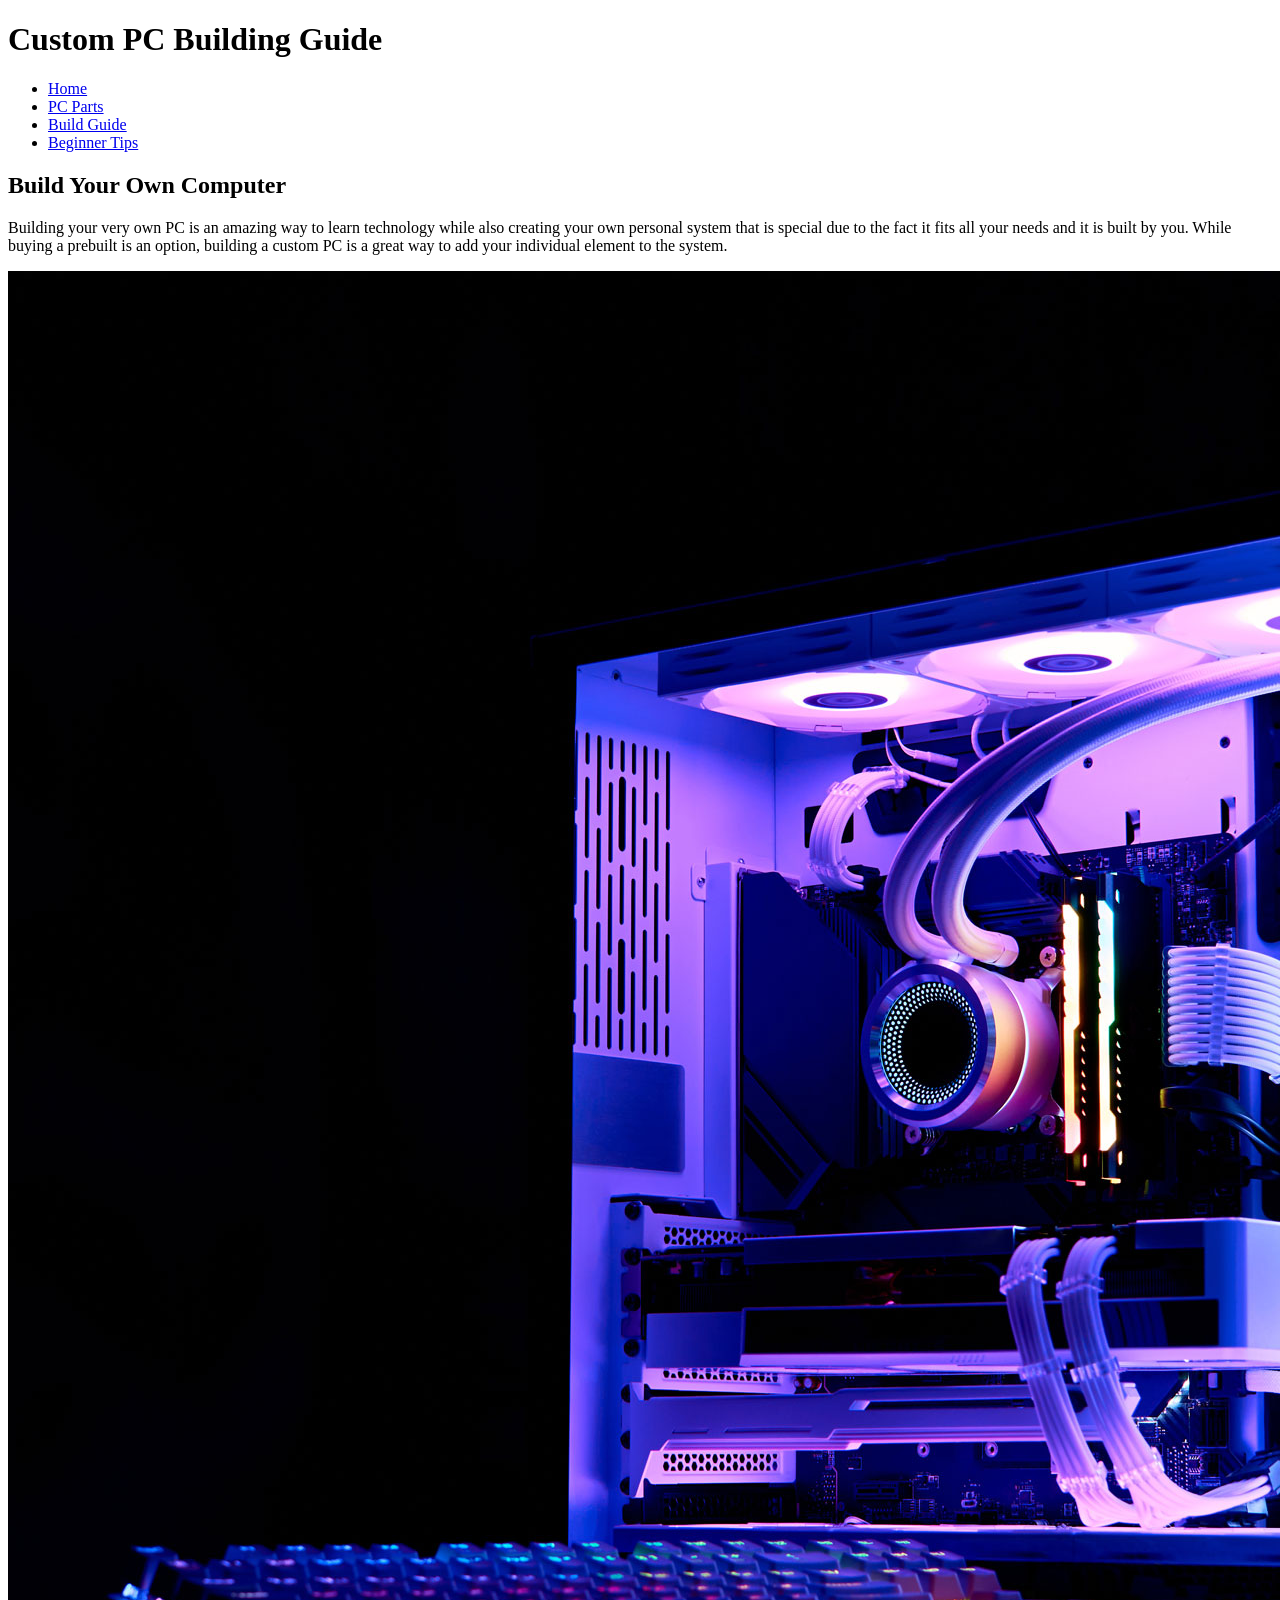
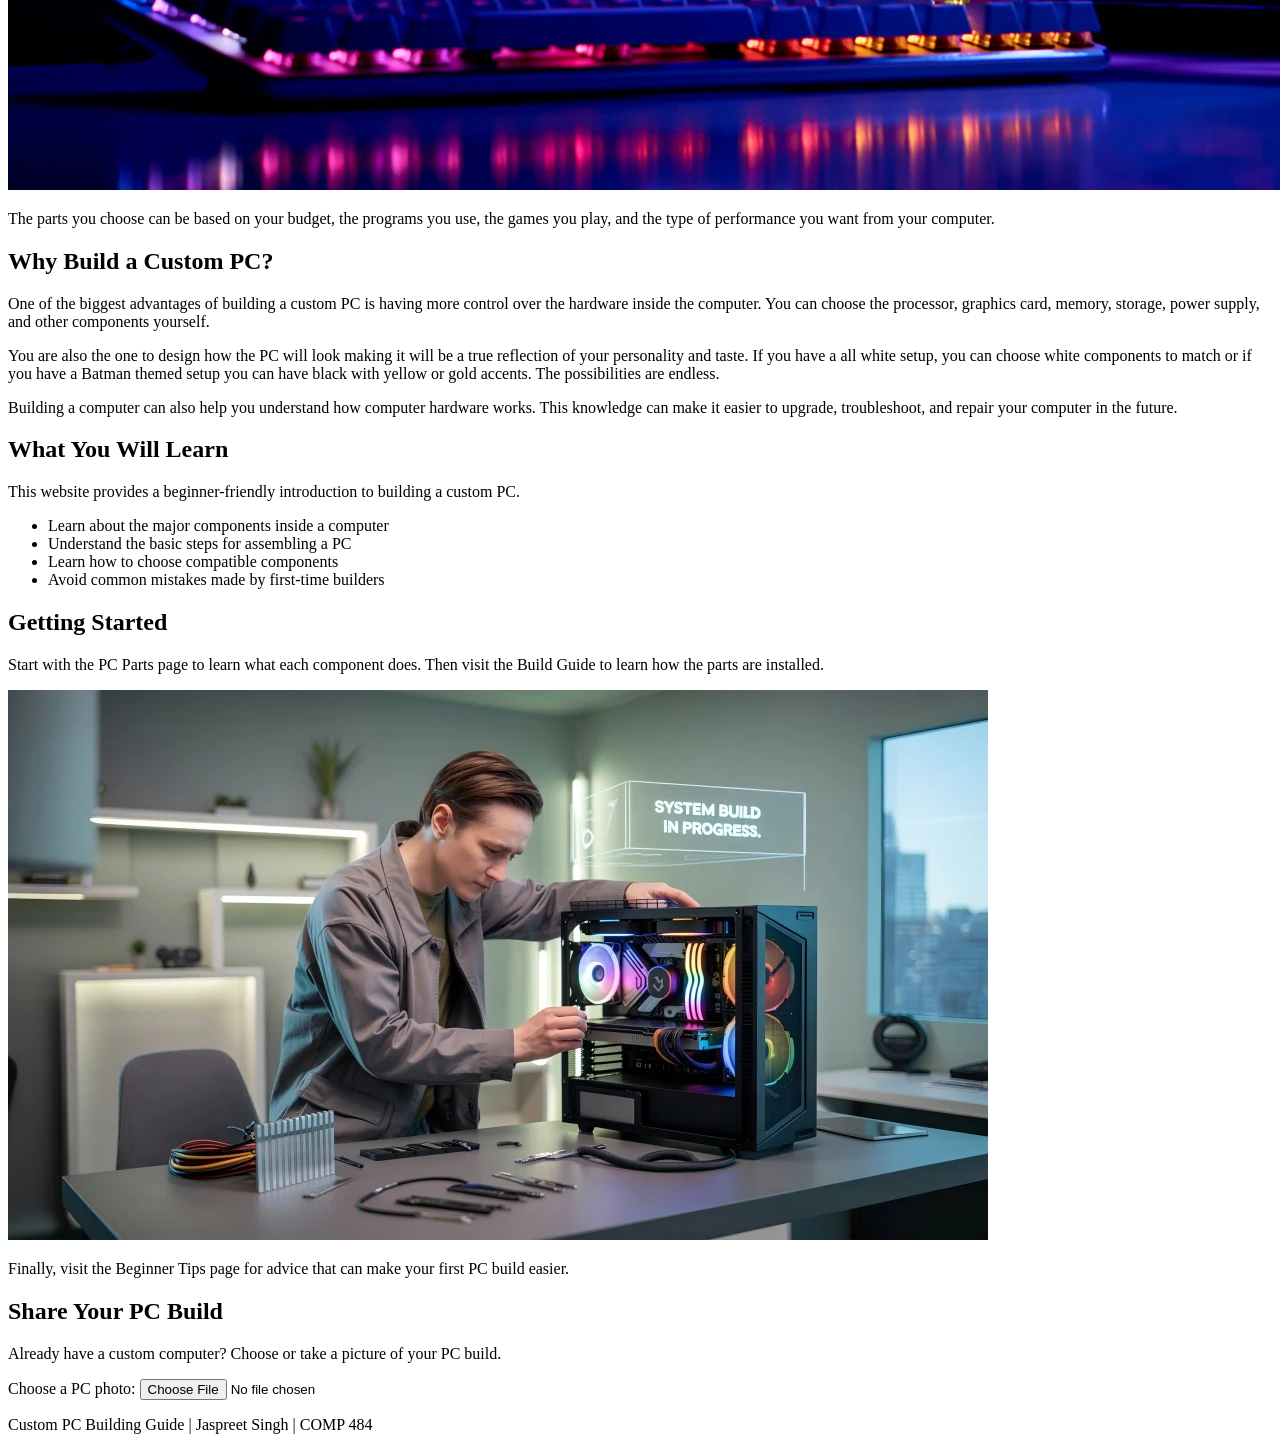
==== index.html @ 7ff5ad69 "Added Images and index" ====
<!DOCTYPE html>
<html lang="en">
  <head>
    <meta charset="utf-8" />
    <title>Custom PC Building Guide</title>
    <link href="css/styles.css" rel="stylesheet" type="text/css" />
  </head>

  <body>
    <header>
      <h1>Custom PC Building Guide</h1>

      <nav>
        <ul>
          <li><a href="index.html">Home</a></li>
          <li><a href="parts.html">PC Parts</a></li>
          <li><a href="building.html">Build Guide</a></li>
          <li><a href="tips.html">Beginner Tips</a></li>
        </ul>
      </nav>
    </header>

    <main>
      <section>
        <h2>Build Your Own Computer</h2>

        <p>
          Building your very own PC is an amazing way to learn technology while also creating your own personal system that is special due to the fact it fits all your needs and it is built by you. While buying a prebuilt is an option, building a custom PC is a great way to add your individual element to the system. 
        </p>

        <img
          src="images/PCbuild.jpg"
          alt="Custom desktop PC with visible computer components"
        />

        <p>
          The parts you choose can be based on your budget, the programs you use, the games you play, and the type of performance you want from your computer.
        </p>
      </section>

      <section>
        <h2>Why Build a Custom PC?</h2>

        <p>
          One of the biggest advantages of building a custom PC is having more control over the hardware inside the computer. You can choose the processor, graphics card, memory, storage, power supply, and other components yourself.
        </p>

        <p>
          You are also the one to design how the PC will look making it will be a true reflection of your personality and taste. If you have a all white setup, you can choose white components to match or if you have a Batman themed setup you can have black with yellow or gold accents. The possibilities are endless. 
        </p>

        <p>
          Building a computer can also help you understand how computer hardware works. This knowledge can make it easier to upgrade, troubleshoot, and repair your computer in the future.
        </p>
      </section>

      <section>
        <h2>What You Will Learn</h2>

        <p>
          This website provides a beginner-friendly introduction to building a custom PC.
        </p>

        <ul>
          <li>Learn about the major components inside a computer</li>
          <li>Understand the basic steps for assembling a PC</li>
          <li>Learn how to choose compatible components</li>
          <li>Avoid common mistakes made by first-time builders</li>
        </ul>
      </section>

      <section>
        <h2>Getting Started</h2>

        <p>
          Start with the PC Parts page to learn what each component does. Then
          visit the Build Guide to learn how the parts are installed.
        </p>

        <img
          src="images/Building.jpg"
          alt="Person assembling components inside a desktop computer"
        />

        <p>
          Finally, visit the Beginner Tips page for advice that can make your first PC build easier.
        </p>
      </section>

      <section>
        <h2>Share Your PC Build</h2>

        <p>
          Already have a custom computer? Choose or take a picture of your PC
          build.
        </p>

        <label for="pc-photo">Choose a PC photo:</label>

        <input
          type="file"
          id="pc-photo"
          name="pc-photo"
          accept="image/*"
          capture="environment"
        />
      </section>
    </main>

    <footer>
      <p>Custom PC Building Guide | Jaspreet Singh | COMP 484</p>
    </footer>
  </body>
</html>
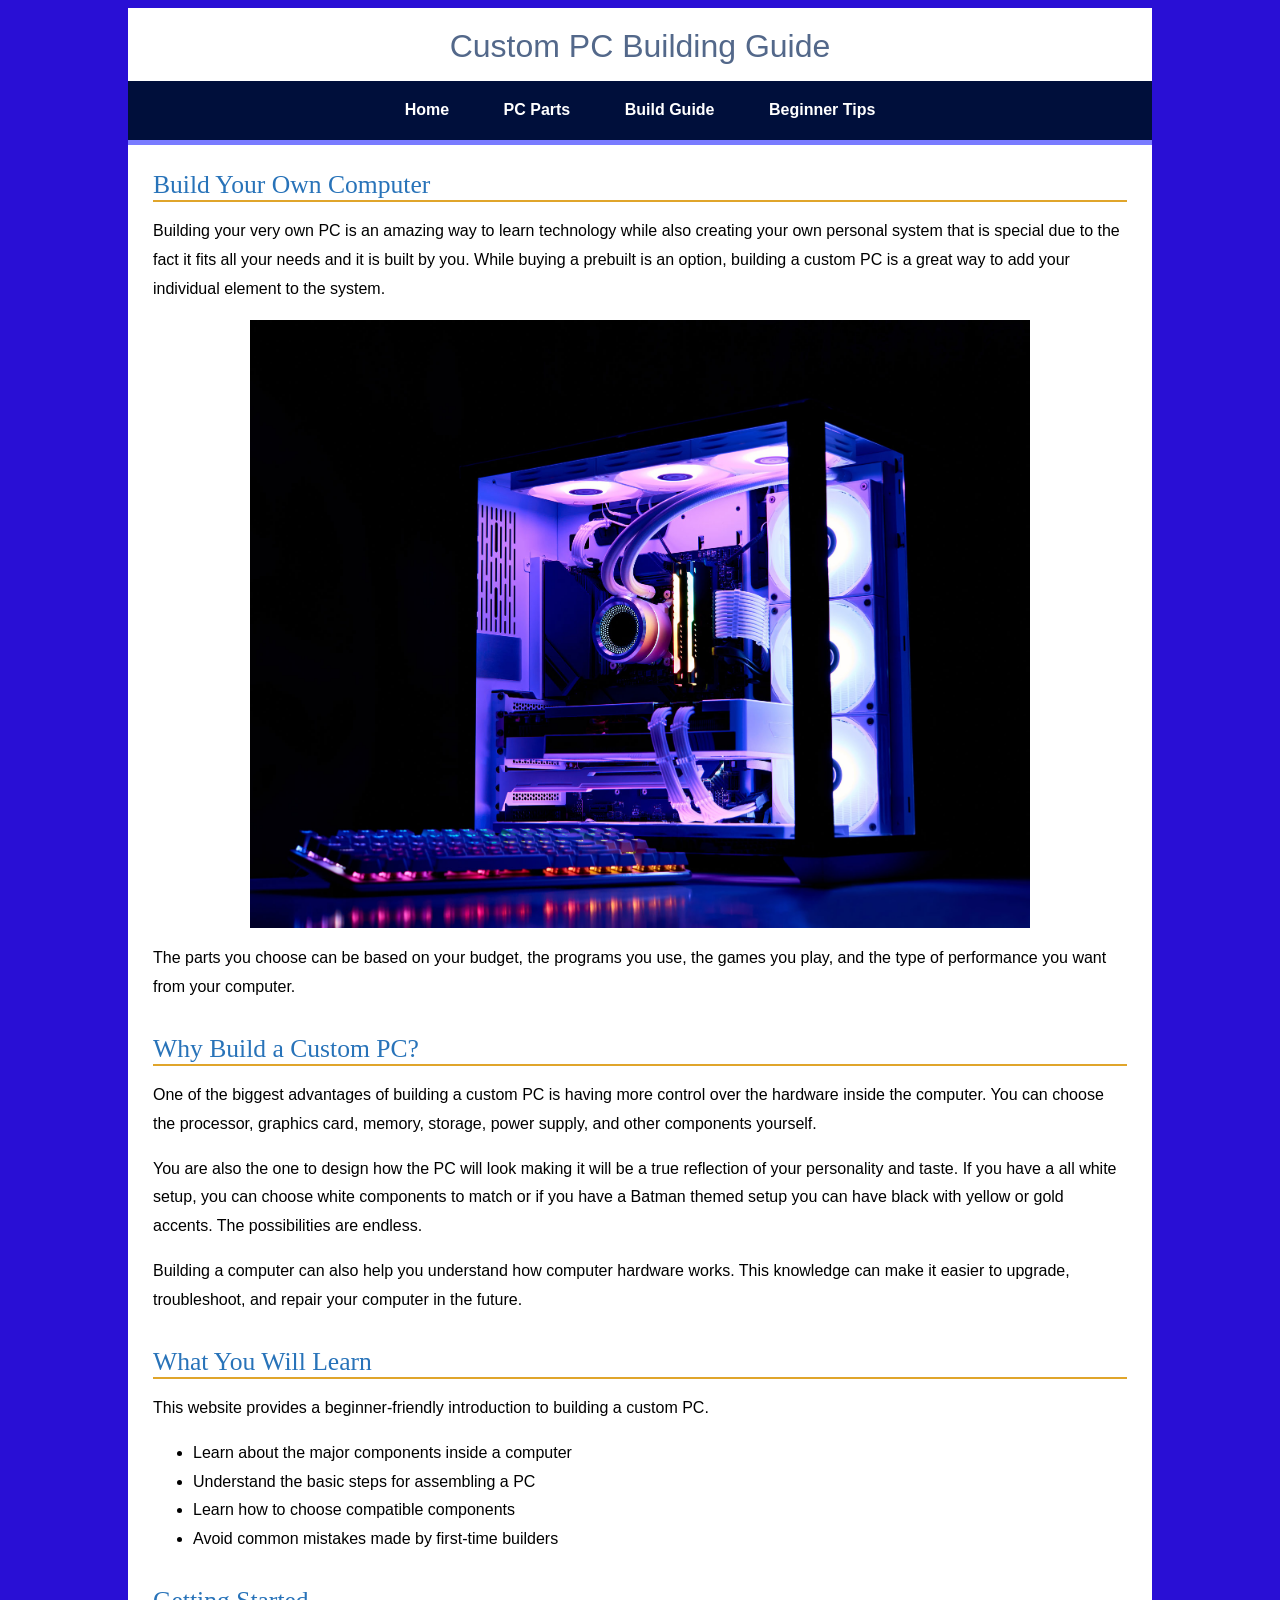
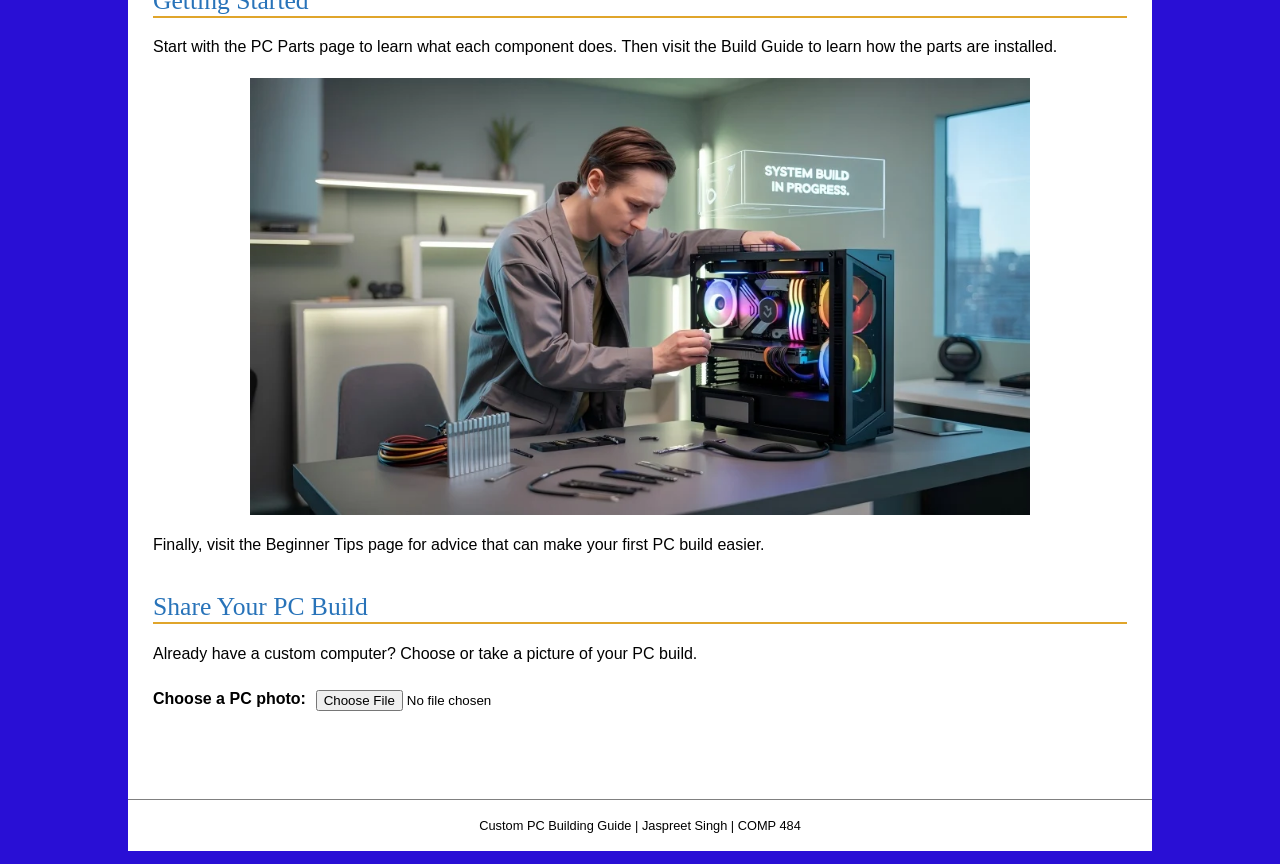
==== commit e152df5c: "fixed mistakes" ====
--- a/index.html
+++ b/index.html
@@ -3,7 +3,7 @@
   <head>
     <meta charset="utf-8" />
     <title>Custom PC Building Guide</title>
-    <link href="css/styles.css" rel="stylesheet" type="text/css" />
+    <link href="css/style.css" rel="stylesheet" type="text/css" />
   </head>
 
   <body>
@@ -73,8 +73,7 @@
         <h2>Getting Started</h2>
 
         <p>
-          Start with the PC Parts page to learn what each component does. Then
-          visit the Build Guide to learn how the parts are installed.
+          Start with the PC Parts page to learn what each component does. Then visit the Build Guide to learn how the parts are installed.
         </p>
 
         <img
@@ -91,8 +90,7 @@
         <h2>Share Your PC Build</h2>
 
         <p>
-          Already have a custom computer? Choose or take a picture of your PC
-          build.
+          Already have a custom computer? Choose or take a picture of your PC build.
         </p>
 
         <label for="pc-photo">Choose a PC photo:</label>
--- a/css/style.css
+++ b/css/style.css
@@ -0,0 +1,240 @@
+html {
+    background: #290fd5;
+    margin: 0;
+}
+
+body {
+    font-family: Verdana, Geneva, sans-serif;
+    font-size: 100%;
+    width: 80%;
+    margin-right: auto;
+    margin-left: auto;
+    padding: 0;
+    background: white;
+    line-height: 1.8;
+}
+
+
+/* Headings and Paragraphs */
+
+h1, h2, h3, h4, h5, h6, p {
+    margin: 0;
+    padding: 0;
+}
+
+h1 {
+    font: 2em Verdana, Geneva, sans-serif;
+    color: rgb(83, 104, 138);
+    margin-bottom: .4em;
+}
+
+h2 {
+    font: 1.6em Georgia, "Times New Roman", Times, serif;
+    color: rgb(40, 115, 185);
+    margin-bottom: .6em;
+    border-bottom: 2px solid #e0a52b;
+}
+
+h3 {
+    font-size: 1.2em;
+    color: rgb(83, 104, 138);
+}
+
+p {
+    margin-bottom: 1em;
+}
+
+
+/* Header */
+
+header {
+    padding: 20px 20px 0;
+}
+
+header h1 {
+    text-align: center;
+}
+
+
+/* Navigation */
+
+nav {
+    background-color: #000f3b;
+    border-bottom: 5px solid #797bff;
+    margin-top: 1em;
+    margin-left: -20px;
+    margin-right: -20px;
+}
+
+nav ul {
+    list-style-type: none;
+    margin: 0;
+    padding: 0;
+    text-align: center;
+}
+
+nav li {
+    display: inline-block;
+}
+
+nav a {
+    display: block;
+    color: white;
+    text-decoration: none;
+    font-weight: bold;
+    padding: 15px 25px;
+}
+
+nav a:hover {
+    background-color: #24556a;
+    color: white;
+}
+
+
+/* Links */
+
+a {
+    color: rgb(40, 115, 185);
+}
+
+a:hover {
+    color: rgb(120, 97, 55);
+}
+
+
+/* Main Content */
+
+main {
+    padding: 25px;
+}
+
+section {
+    margin-bottom: 2em;
+}
+
+
+/* Images */
+
+img {
+    max-width: 80%;
+    height: auto;
+    display: block;
+    margin: 1em auto;
+}
+
+
+/* PC Component Cards */
+
+.card-container {
+    display: grid;
+    grid-template-columns: repeat(3, 1fr);
+    gap: 20px;
+    margin-top: 1.5em;
+}
+
+.card {
+    border: 2px solid rgb(83, 104, 138);
+    padding: 15px;
+    background: #f7f7f7;
+}
+
+.card h3 {
+    text-align: center;
+    margin-bottom: 10px;
+}
+
+.card img {
+    width: 100%;
+    max-width: 100%;
+    height: 200px;
+    object-fit: contain;
+    margin: 10px auto;
+}
+
+.card p {
+    font-size: .9em;
+}
+
+
+/* Template Card */
+
+.template-card {
+    width: 280px;
+    padding: 15px;
+    margin-top: 1em;
+    border: 2px solid rgb(83, 104, 138);
+    background: #f7f7f7;
+}
+
+
+/* Lists */
+
+ul {
+    margin-bottom: 1em;
+}
+
+
+/* Forms */
+
+label {
+    font-weight: bold;
+}
+
+input,
+select {
+    padding: .4em;
+    margin-bottom: 1em;
+}
+
+
+/* Buttons */
+
+button {
+    font-family: Verdana, Geneva, sans-serif;
+    padding: .5em 1em;
+    margin-bottom: 1em;
+    cursor: pointer;
+}
+
+
+/* Output */
+
+output {
+    font-weight: bold;
+    color: rgb(83, 104, 138);
+}
+
+
+/* Popover */
+
+[popover] {
+    padding: 1em;
+    border: 1px solid gray;
+    background: white;
+    max-width: 400px;
+}
+
+
+/* Dialog */
+
+dialog {
+    padding: 1.5em;
+    border: 1px solid gray;
+    background: white;
+    width: 50%;
+}
+
+dialog::backdrop {
+    background: rgba(0, 0, 0, .5);
+}
+
+
+/* Footer */
+
+footer {
+    border-top: 1px solid gray;
+    text-align: center;
+    font-size: .8em;
+    line-height: 4em;
+    margin-top: 1em;
+}
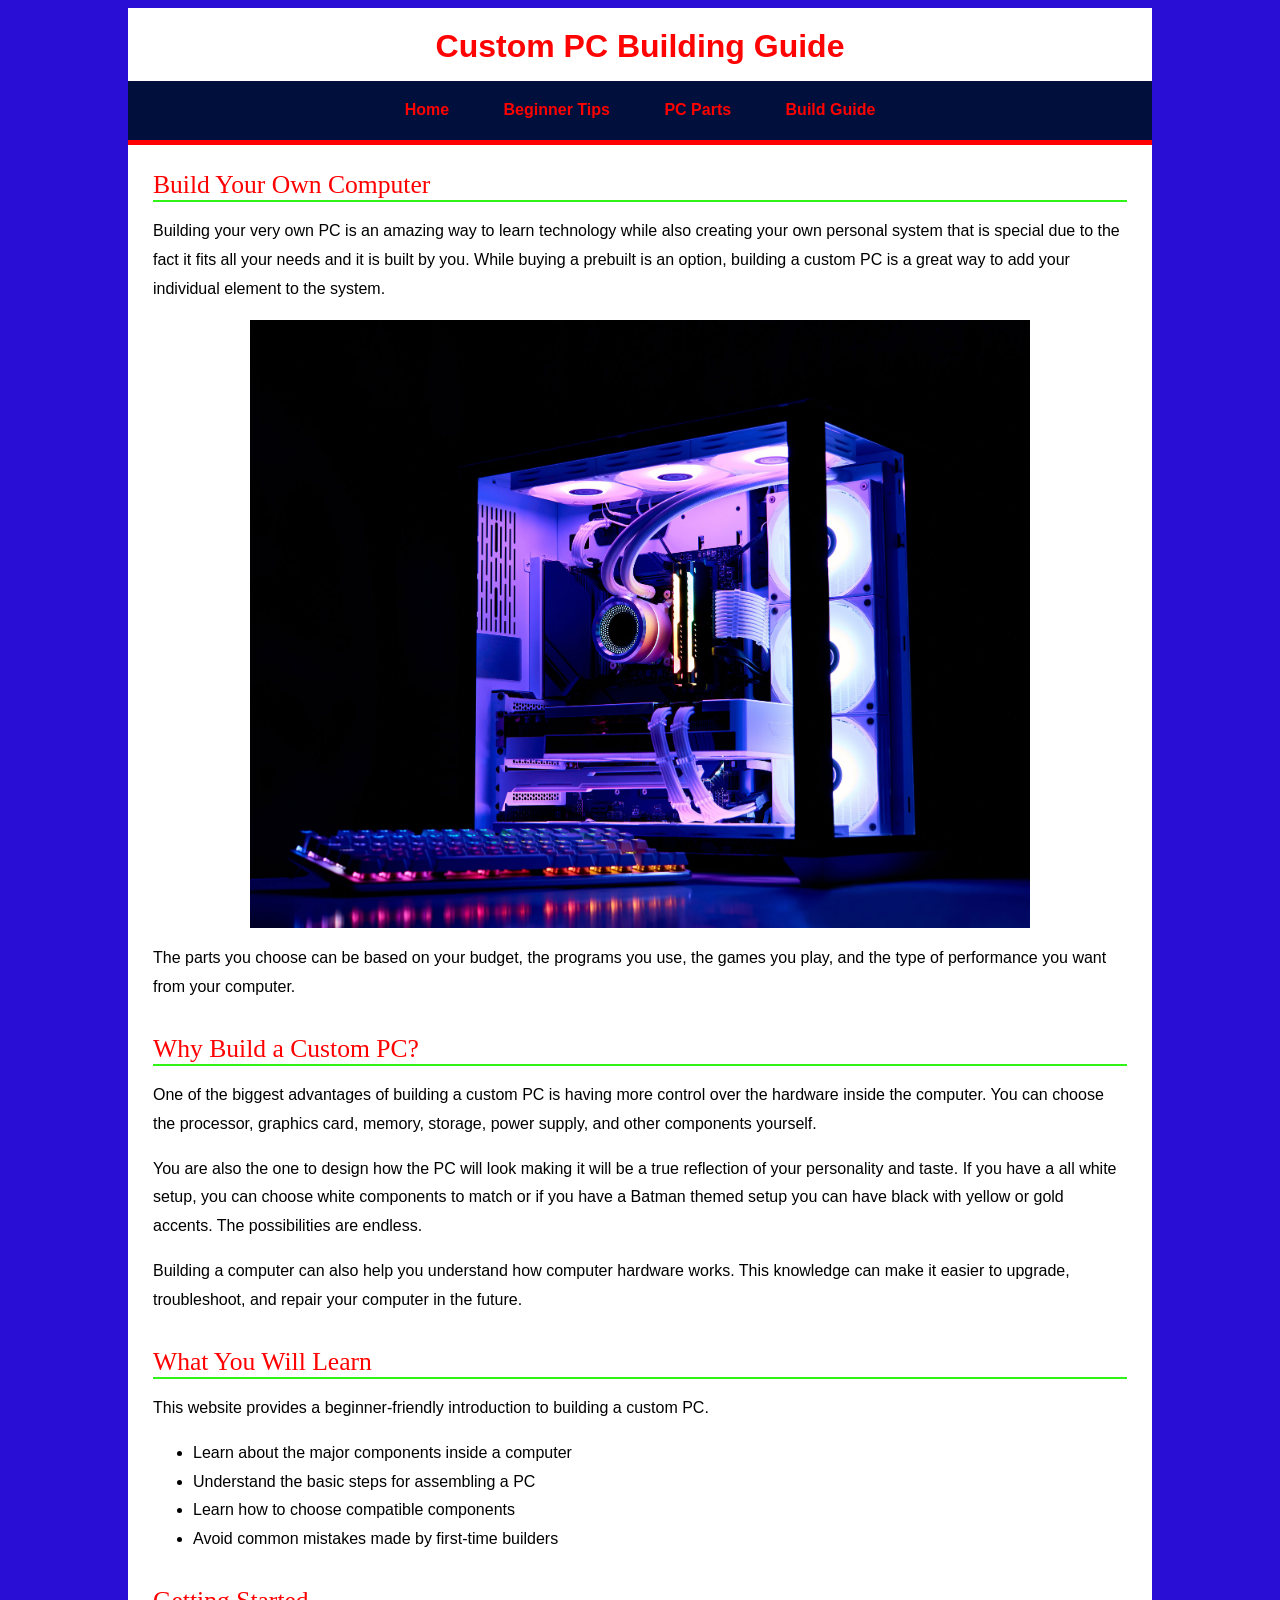
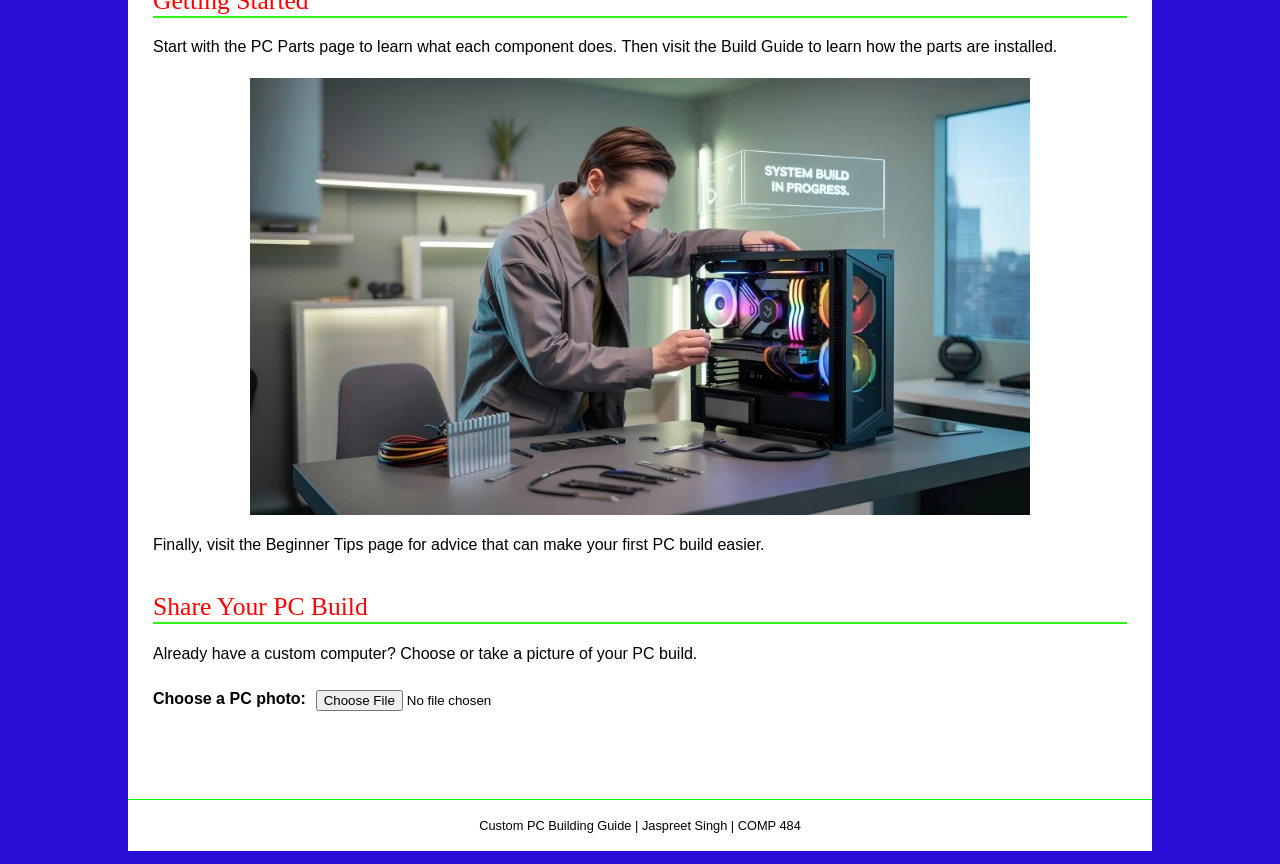
==== commit 91e227af: "Adding finishing touches" ====
--- a/index.html
+++ b/index.html
@@ -13,9 +13,10 @@
       <nav>
         <ul>
           <li><a href="index.html">Home</a></li>
+          <li><a href="tips.html">Beginner Tips</a></li>
           <li><a href="parts.html">PC Parts</a></li>
           <li><a href="building.html">Build Guide</a></li>
-          <li><a href="tips.html">Beginner Tips</a></li>
+          
         </ul>
       </nav>
     </header>
--- a/css/style.css
+++ b/css/style.css
@@ -1,3 +1,8 @@
+
+/* Website */
+/* Keeping website more organized and formal considering its a step by step tutorial */
+/* Tried for a RGB theme for the website to match RGB of computers */
+
 html {
     background: #290fd5;
     margin: 0;
@@ -24,20 +29,21 @@
 
 h1 {
     font: 2em Verdana, Geneva, sans-serif;
-    color: rgb(83, 104, 138);
+    color: rgb(255, 2, 2);
     margin-bottom: .4em;
+    font-weight: bold;
 }
 
 h2 {
     font: 1.6em Georgia, "Times New Roman", Times, serif;
-    color: rgb(40, 115, 185);
+    color: rgb(255, 0, 0);
     margin-bottom: .6em;
-    border-bottom: 2px solid #e0a52b;
+    border-bottom: 2px solid #30f317;
 }
 
 h3 {
     font-size: 1.2em;
-    color: rgb(83, 104, 138);
+    color: rgb(255, 8, 0);
 }
 
 p {
@@ -60,7 +66,7 @@
 
 nav {
     background-color: #000f3b;
-    border-bottom: 5px solid #797bff;
+    border-bottom: 5px solid #ff0000;
     margin-top: 1em;
     margin-left: -20px;
     margin-right: -20px;
@@ -79,15 +85,15 @@
 
 nav a {
     display: block;
-    color: white;
+    color: rgb(255, 0, 0);
     text-decoration: none;
     font-weight: bold;
     padding: 15px 25px;
 }
 
 nav a:hover {
-    background-color: #24556a;
-    color: white;
+    background-color: #73ff00;
+    color: rgb(0, 17, 255);
 }
 
 
@@ -232,7 +238,7 @@
 /* Footer */
 
 footer {
-    border-top: 1px solid gray;
+    border-top: 1px solid rgb(9, 255, 0);
     text-align: center;
     font-size: .8em;
     line-height: 4em;
